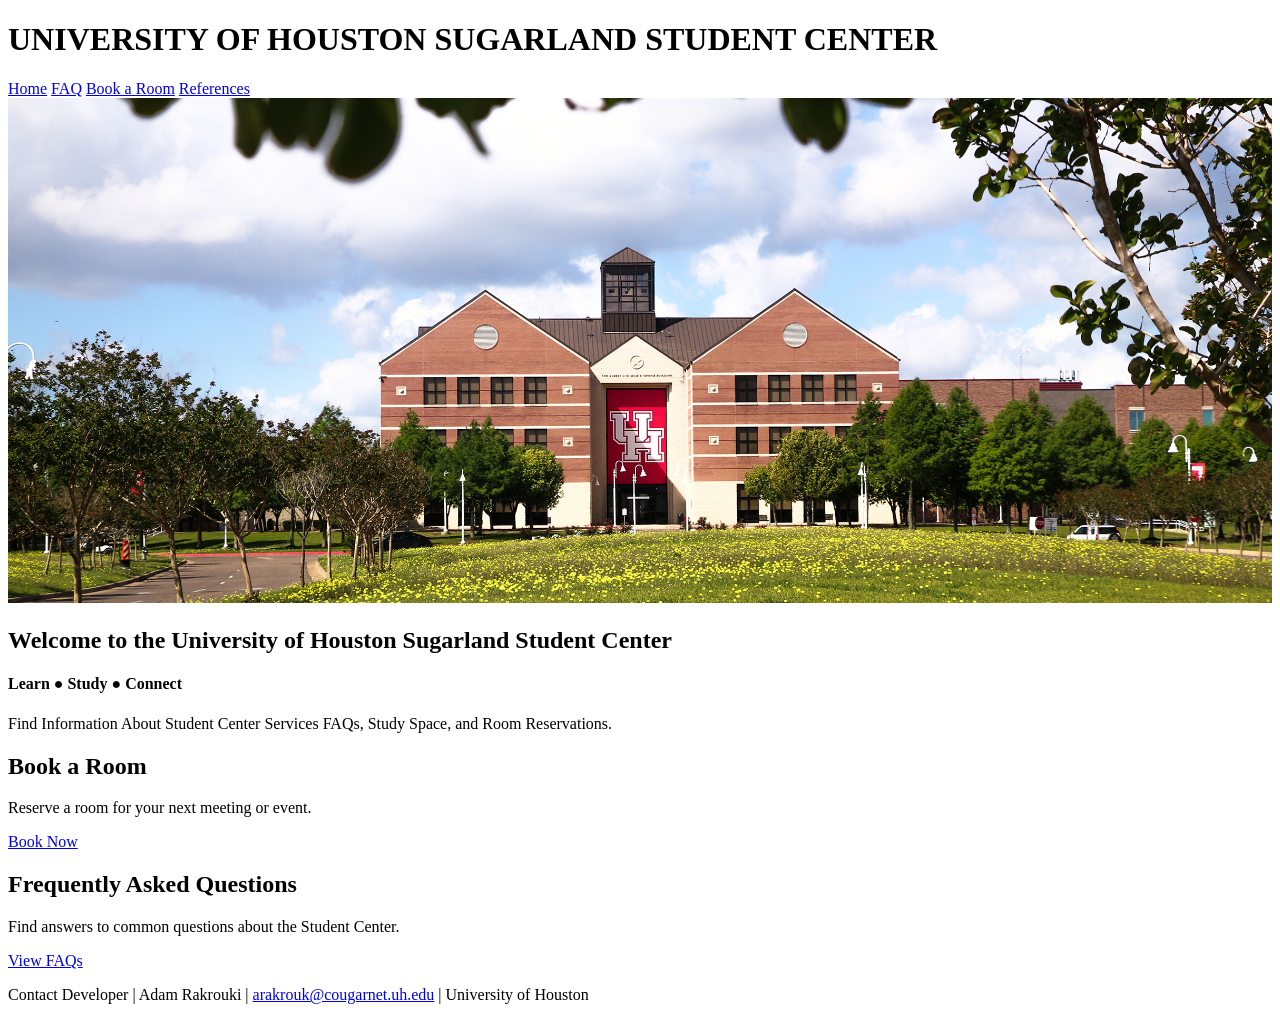
==== frontend/index.html @ 940030f2 "Initial code" ====
<!DOCTYPE html>
<html>
<head>
  <meta charset="UTF-8">
  <meta name="viewport" content="width=device-width, initial-scale=1.0">
  <title>University of Houston Sugar Land Student Center</title>
</head>
<body>
<header class="header">
  <h1>UNIVERSITY OF HOUSTON SUGARLAND STUDENT CENTER</h1>
   <nav aria-label="Main Navigation"></nav>
   <a href="index.html">Home</a>
    <a href="FAQ.html">FAQ</a>
    <a href="roombooking.html">Book a Room</a>
    <a href="reference.html">References</a>
  </nav>
</header>
<main>

  <section class="hero">
    <img style="width: 100%; height: auto;"
        src="images/UHsugarland.jpeg"
        alt="University of Houston Sugar Land Campus"
    >
      <h2>Welcome to the University of Houston Sugarland Student Center</h2>
    <h4>Learn ● Study ● Connect</h4>
    <p>
    Find  Information About Student Center Services
    FAQs, Study Space, and Room Reservations.
    </p>
  </section>
  
  <section class="booking">
    <h2>Book a Room</h2>
    <p>Reserve a room for your next meeting or event.</p>
    <a href="roombooking.html" class="button">Book Now</a>
  </section>

  <section class="faq">
    <h2>Frequently Asked Questions</h2>
    <p>Find answers to common questions about the Student Center.</p>
    <a href="faq.html" class="button">View FAQs</a>
  </section>

</main>

  <footer>
    <p>Contact Developer | Adam Rakrouki | <a href="mailto:arakrouk@cougarnet.uh.edu">arakrouk@cougarnet.uh.edu</a> | University of Houston</p>
  </footer>
</body>
</html>
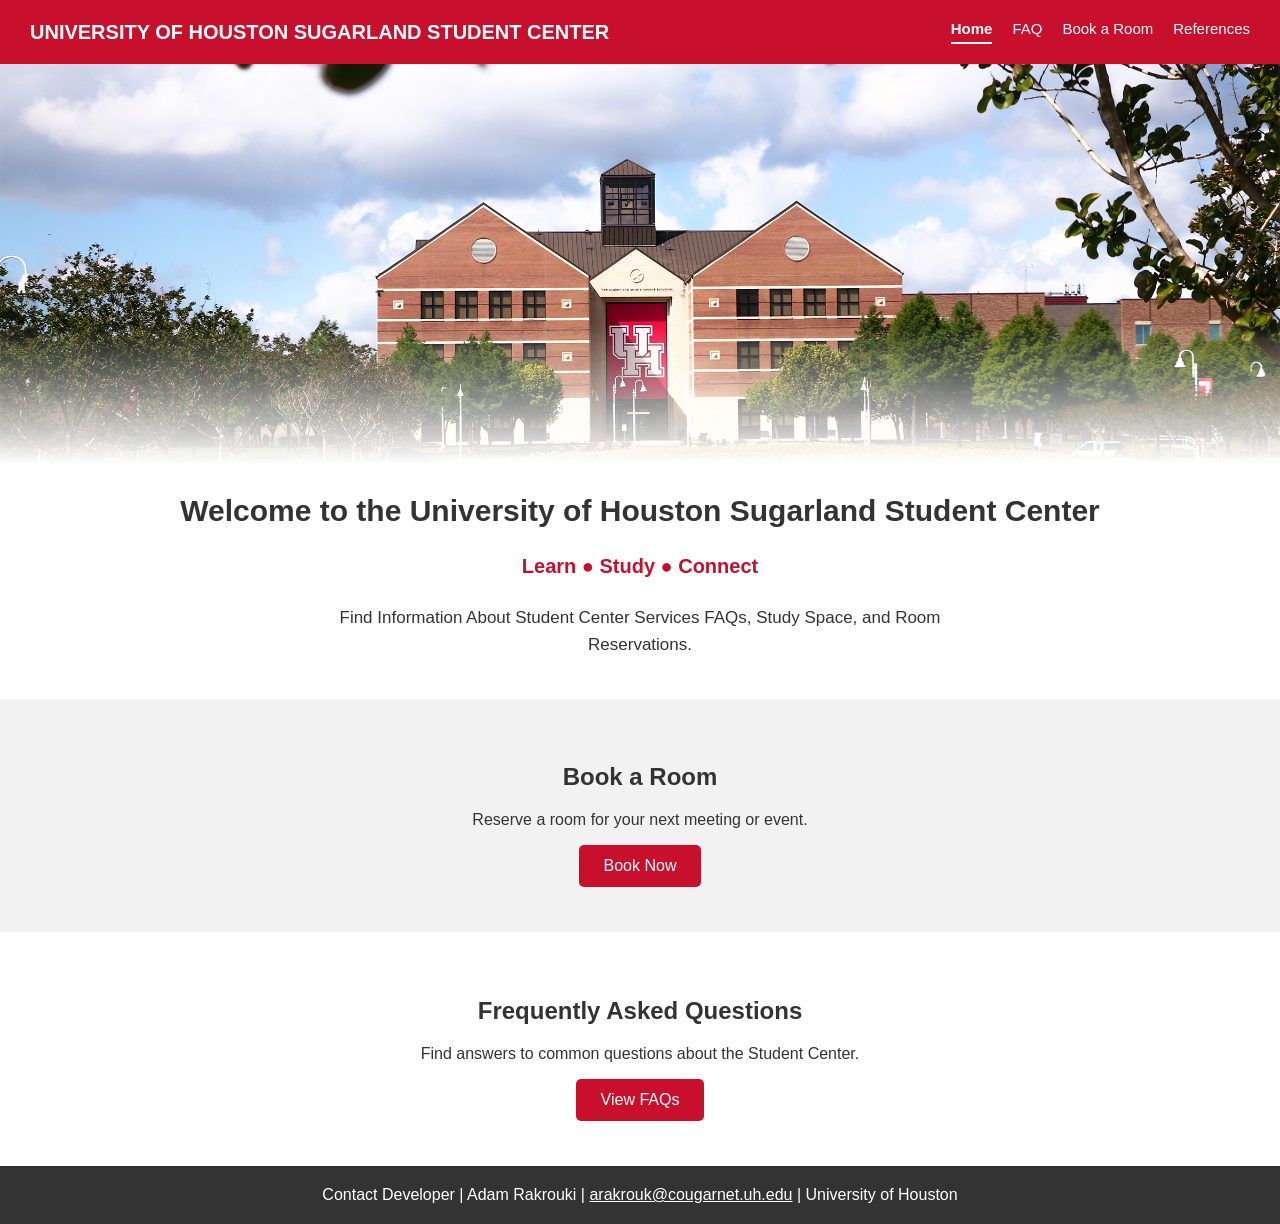
==== commit 3373b816: "Front End submission" ====
--- a/frontend/index.html
+++ b/frontend/index.html
@@ -1,27 +1,29 @@
 <!DOCTYPE html>
-<html>
+<html lang="en">
 <head>
   <meta charset="UTF-8">
   <meta name="viewport" content="width=device-width, initial-scale=1.0">
   <title>University of Houston Sugar Land Student Center</title>
+
+  <link rel="stylesheet" href="style.css">
+  <script src="script.js" defer></script>
+
 </head>
 <body>
 <header class="header">
   <h1>UNIVERSITY OF HOUSTON SUGARLAND STUDENT CENTER</h1>
-   <nav aria-label="Main Navigation"></nav>
-   <a href="index.html">Home</a>
-    <a href="FAQ.html">FAQ</a>
-    <a href="roombooking.html">Book a Room</a>
-    <a href="reference.html">References</a>
-  </nav>
+   <nav aria-label="Main Navigation">
+            <a href="index.html">Home</a>
+            <a href="FAQ.html">FAQ</a>
+            <a href="roombooking.html">Book a Room</a>
+            <a href="reference.html">References</a>
+        </nav>
 </header>
 <main>
 
   <section class="hero">
-    <img style="width: 100%; height: auto;"
-        src="images/UHsugarland.jpeg"
-        alt="University of Houston Sugar Land Campus"
-    >
+    <img  src="images/UHsugarland.jpeg"
+        alt="University of Houston Sugar Land Campus">
       <h2>Welcome to the University of Houston Sugarland Student Center</h2>
     <h4>Learn ● Study ● Connect</h4>
     <p>
@@ -39,7 +41,7 @@
   <section class="faq">
     <h2>Frequently Asked Questions</h2>
     <p>Find answers to common questions about the Student Center.</p>
-    <a href="faq.html" class="button">View FAQs</a>
+    <a href="FAQ.html" class="button">View FAQs</a>
   </section>
 
 </main>
--- a/frontend/style.css
+++ b/frontend/style.css
@@ -0,0 +1,471 @@
+.header {
+    background-color: #C8102E;
+    Color: #FFFFFF;
+    padding: 12px 25px
+
+    display: flex;
+    justify-content: space-between;
+    align-items: center;
+}
+
+.header h1 {
+    font-size: 24px;
+    margin: 0;
+}
+
+nav {
+    display: flex;
+    gap: 20px;
+}
+
+nav a {
+    color: #FFFFFF;
+    text-decoration: none;
+    font-size: 16px;
+}
+
+nav a:hover {
+    Color: #DDDDDD
+}
+
+body {
+    margin: 0;
+    font-family: Arial, sans-serif;
+    color: #333333;
+}
+
+.header {
+    background-color: #C8102E;
+    color: white;
+    padding: 20px 30px;
+
+    display: flex;
+    justify-content: space-between;
+    align-items: center;
+}
+
+.header h1 {
+    font-size: 20px;
+    margin: 0;
+}
+
+.header nav {
+    display: flex;
+    gap: 20px;
+    margin-left: auto;
+}
+
+.header nav a { 
+    color: white;
+    text-decoration: none;
+    font-size: 15px;
+}
+
+.header nav a:hover {
+    text-decoration: underline;
+}
+
+
+/* Home Page CSS */
+
+.hero {
+    text-align: center;
+    padding-bottom: 40px;
+}
+
+.hero img {
+    width: 100%;
+    height: 350px;
+    object-fit: cover;
+    display: block;
+}
+
+.hero h2 {
+    font-size: 30px;
+    margin-top: 30px;
+}
+
+.hero h4 {
+    color: #C8102E;
+    font-size: 20px;
+}
+
+.hero p {
+    font-size: 17px;
+    line-height: 1.6;
+    max-width: 700px;
+    margin: 0 auto;
+}
+
+/* Booking and FAQ Sections */
+
+.booking,
+.faq {
+    text-align: center;
+    padding: 45px 20px;
+}
+
+.booking {
+    background-color: #F2F2F2;
+}
+
+.faq {
+    background-color: white;
+}
+
+/* Buttons */
+
+.button {
+    display: inline-block;
+    background-color: #C8102E;
+    color: white;
+    padding: 12px 25px;
+    text-decoration: none;
+    border-radius: 5px;
+}
+
+.button:hover {
+    background-color: #A00D25;
+}
+
+
+/* Hero Image Fade Effect */
+
+.hero {
+    text-align: center;
+    padding-bottom: 40px;
+}
+
+.hero img {
+    width: 100%;
+    height: 400px;
+    object-fit: cover;
+    display: block;
+
+    mask-image: linear-gradient(
+        to bottom,
+        black 65%,
+        transparent 100%
+    );
+}
+
+/*FAQ Page CSS*/
+
+.faq-container {
+    display: grid;
+    grid-template-columns: 1fr 1fr;
+    gap: 50px;
+    max-width: 1200px;
+    margin: 0 auto;
+    padding: 60px 30px;
+    align-items: start;
+}
+
+.faq-left h2 {
+    font-size: 32px;
+    color: #333333;
+    margin-top: 0;
+    margin-bottom: 20px;
+}
+
+.faq-left p {
+    font-size: 17px;
+    line-height: 1.7;
+    margin-bottom: 30px;
+}
+
+.faq-left img {
+    width: 100%;
+    height: 300px;
+    object-fit: cover;
+    border-radius: 8px;
+    display: block;
+}
+
+
+/* FAQ Right Column */
+
+.faq-right {
+    display: flex;
+    flex-direction: column;
+    gap: 15px;
+}
+
+/* Individual FAQ Items */
+
+.faq-item {
+    border: 1px solid #DDDDDD;
+    border-radius: 6px;
+    overflow: hidden;
+}
+
+/* FAQ Question Buttons */
+
+.faq-question {
+    width: 100%;
+    background-color: #F2F2F2;
+    color: #333333;
+    border: none;
+    padding: 18px 20px;
+    text-align: left;
+    font-size: 16px;
+    font-family: inherit;
+    font-weight: bold;
+    cursor: pointer;
+}
+
+.faq-question:hover {
+    background-color: #E5E5E5;
+}
+
+/* FAQ Answers */
+
+.faq-answer {
+    background-color: white;
+    padding: 15px 20px;
+    line-height: 1.6;
+}
+
+.faq-answer p {
+    margin: 0;
+}
+
+
+.faq-answer[hidden] { /*anser will be hidden */
+    display: none;
+}
+
+
+.faq-contact {
+    margin-top: 25px;
+    padding: 25px;
+    background-color: #F2F2F2;
+    border-left: 4px solid #C8102E;
+    border-radius: 4px;
+}
+
+.faq-contact h3 {
+    margin-top: 0;
+    color: #C8102E;
+}
+
+.faq-contact p {
+    margin-bottom: 0;
+}
+
+/* Room Booking Page CSS */
+
+.booking-intro {
+    text-align: center;
+    padding: 50px 20px 30px;
+}
+
+.booking-intro h2 {
+    font-size: 32px;
+    color: #333333;
+    margin-bottom: 15px;
+}
+
+.booking-intro p {
+    font-size: 17px;
+    line-height: 1.6;
+}
+
+.rooms {
+    max-width: 1200px;
+    margin: 0 auto;
+    padding: 20px 30px;
+}
+
+.room-container {
+    display: grid;
+    grid-template-columns: repeat(3, 1fr);
+    gap: 20px;
+}
+
+.room-card {
+    background-color: #F2F2F2;
+    border: 1px solid #DDDDDD;
+    border-radius: 8px;
+    padding: 25px;
+    text-align: center;
+}
+
+.room-card h3 {
+    color: #C8102E;
+    margin-top: 0;
+}
+
+.room-card p {
+    line-height: 1.6;
+}
+
+
+/* Reservation Section */
+
+.reservation {
+    max-width: 700px;
+    margin: 40px auto;
+    padding: 30px;
+    background-color: #F2F2F2;
+    border-radius: 8px;
+}
+
+.reservation h2 {
+    text-align: center;
+    color: #333333;
+    margin-top: 0;
+}
+
+/* Form Layout */
+
+#bookingForm {
+    display: flex;
+    flex-direction: column;
+    gap: 15px;
+}
+
+/* Form Labels */
+
+#bookingForm label {
+    font-weight: bold;
+    color: #333333;
+}
+
+/* Form Inputs */
+
+#bookingForm input,
+#bookingForm select {
+    width: 100%;
+    padding: 12px;
+    border: 1px solid #CCCCCC;
+    border-radius: 5px;
+    font-family: inherit;
+    font-size: 16px;
+}
+
+#bookingForm button {
+    background-color: #C8102E;
+    color: white;
+    border: none;
+    padding: 14px;
+    border-radius: 5px;
+    font-size: 16px;
+    font-weight: bold;
+    cursor: pointer;
+}
+
+#bookingForm button:hover {
+    background-color: #A00D25;
+}
+
+
+.booking-status {
+    text-align: center;
+    padding: 10px 20px 30px;
+}
+
+#bookingMessage {
+    font-size: 16px;
+    font-weight: bold;
+}
+.room-card:hover {
+    border-color: #C8102E;
+    background-color: #FFFFFF;
+}
+
+
+/* Reference CSS */
+
+.references {
+    max-width: 1000px;
+    margin: 0 auto;
+    padding: 50px 30px;
+    min-height: 60vh;
+}
+
+
+
+.references h2 {
+    font-size: 32px;
+    color: #333333;
+    text-align: center;
+    margin-bottom: 30px;
+}
+
+
+
+.references h3 {
+    font-size: 22px;
+    color: #C8102E;
+    margin-top: 30px;
+    margin-bottom: 15px;
+}
+
+.references p {
+    font-size: 16px;
+    line-height: 1.7;
+    margin-bottom: 20px;
+}
+
+.references a {
+    color: #C8102E;
+    text-decoration: underline;
+}
+
+.references a:hover {
+    color: #A00D25;
+}
+
+
+.references hr {
+    border: none;
+    border-top: 1px solid #DDDDDD;
+    margin: 30px 0;
+}
+.references ul,
+.references ol {
+    padding-left: 25px;
+    line-height: 1.8;
+}
+
+.references li {
+    margin-bottom: 12px;
+}
+
+footer {
+    background-color: #333333;
+    color: white;
+    text-align: center;
+    padding: 20px;
+}
+
+footer a {
+    color: white;
+}
+
+footer p {
+    margin: 0;
+}
+
+footer {
+    background-color: #333333;
+    color: white;
+    text-align: center;
+    padding: 20px;
+}
+
+footer a {
+    color: white;
+}
+
+footer p {
+    margin: 0;
+}
+
+/* nav highlights*/
+.header nav a.active {
+    border-bottom: 2px solid white;
+    padding-bottom: 5px;
+    font-weight: bold;
+}
